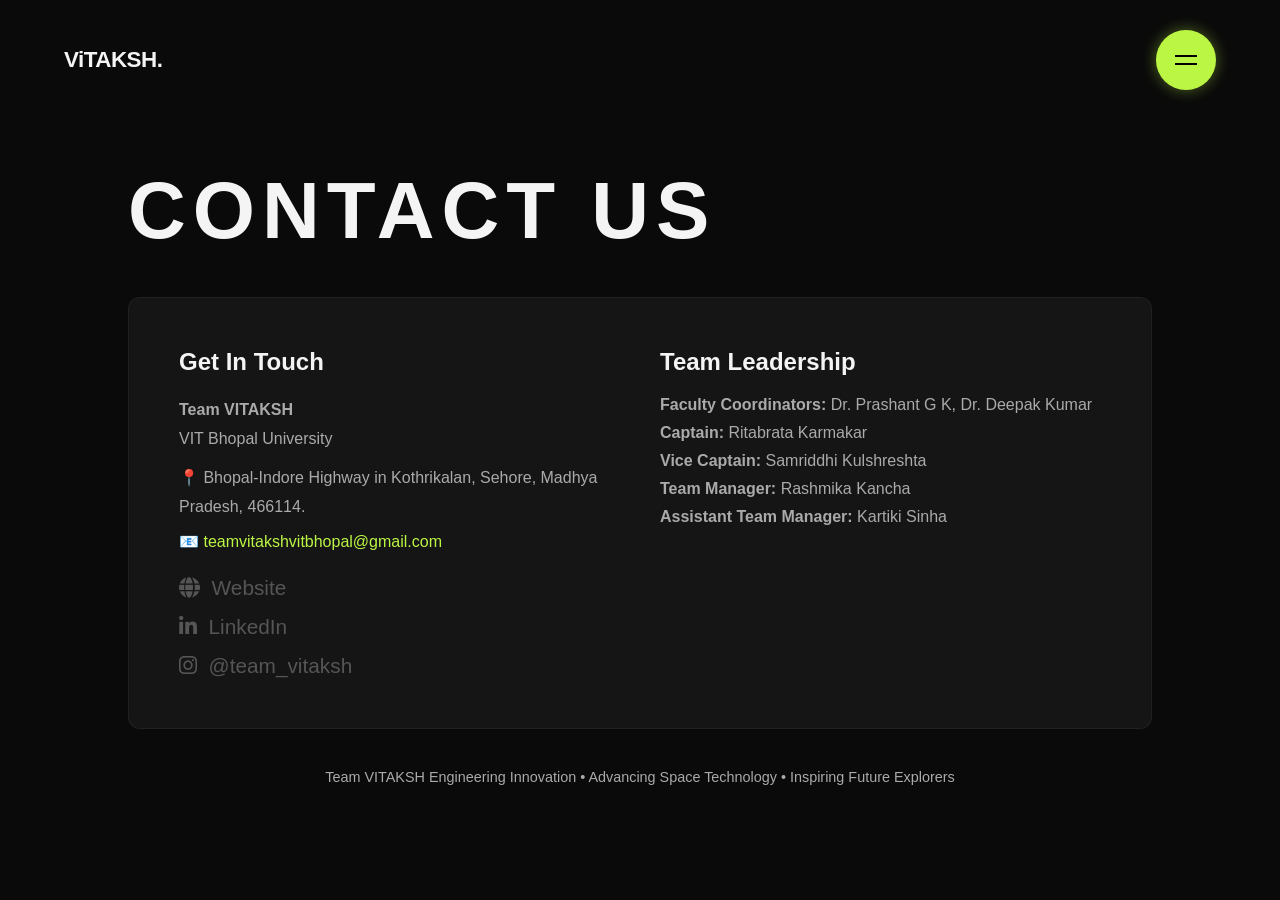
==== contact.html @ c316a53a "I have added files via Upload" ====
<!DOCTYPE html>
<html lang="en">
<head>
    <meta charset="UTF-8">
    <meta name="viewport" content="width=device-width, initial-scale=1.0">
    <title>ViTAKSH | Contact Us</title>
    <link rel="stylesheet" href="style.css">
    <link rel="stylesheet" href="https://cdnjs.cloudflare.com/ajax/libs/font-awesome/6.4.0/css/all.min.css">
</head>
<body class="static-page">

    <nav class="top-bar">
        <div class="logo"><a href="index.html">ViTAKSH.</a></div>
        <div class="menu-btn" id="menu-btn">
            <span></span>
            <span></span>
        </div>
    </nav>

    <div class="sidebar" id="sidebar">
        <ul class="sidebar-menu">
            <li><a href="index.html">Home</a></li>
            <hr>
            <li><a href="mission.html">Mission & Journey</a></li>
            <li><a href="team.html">Meet The Team</a></li>
            <hr>
            <li><a href="contact.html">Contact Us</a></li>
        </ul>
    </div>
    <div class="sidebar-overlay" id="sidebar-overlay"></div>

    <div class="content-section" style="padding-top: 120px; min-height: 100vh; display: flex; flex-direction: column; justify-content: center;">
        <h1 class="section-title" style="margin-bottom: 40px;">Contact Us</h1>
        
        <div class="footer-grid" style="background: var(--card-bg); padding: 50px; border-radius: 12px; border: 1px solid rgba(255,255,255,0.05);">
            <div>
                <h3 style="font-size: 1.5rem; margin-bottom: 20px;">Get In Touch</h3>
                <p style="color: var(--text-dim); line-height: 1.8;"><strong>Team VITAKSH</strong><br>VIT Bhopal University</p>
                <p style="color: var(--text-dim); line-height: 1.8; margin-top: 10px;">📍 Bhopal-Indore Highway in Kothrikalan, Sehore, Madhya Pradesh, 466114.</p>
                <p style="margin-top: 10px;">📧 <a href="mailto:teamvitakshvitbhopal@gmail.com" style="color: var(--accent-green); text-decoration: none;">teamvitakshvitbhopal@gmail.com</a></p>
                <div class="social-links" style="margin-top: 25px;">
                    <a href="#" style="display:block; margin-bottom:15px;"><i class="fas fa-globe"></i>&nbsp; Website</a>
                    <a href="#" style="display:block; margin-bottom:15px;"><i class="fab fa-linkedin-in"></i>&nbsp; LinkedIn</a>
                    <a href="#" style="display:block;"><i class="fab fa-instagram"></i>&nbsp; @team_vitaksh</a>
                </div>
            </div>
            
            <div>
                <h3 style="font-size: 1.5rem; margin-bottom: 20px;">Team Leadership</h3>
                <p style="color: var(--text-dim); margin-bottom: 10px;"><strong>Faculty Coordinators:</strong> Dr. Prashant G K, Dr. Deepak Kumar</p>
                <p style="color: var(--text-dim); margin-bottom: 10px;"><strong>Captain:</strong> Ritabrata Karmakar</p>
                <p style="color: var(--text-dim); margin-bottom: 10px;"><strong>Vice Captain:</strong> Samriddhi Kulshreshta</p>
                <p style="color: var(--text-dim); margin-bottom: 10px;"><strong>Team Manager:</strong> Rashmika Kancha</p>
                <p style="color: var(--text-dim); margin-bottom: 10px;"><strong>Assistant Team Manager:</strong> Kartiki Sinha</p>
            </div>
        </div>
        
        <div style="text-align: center; margin-top: 40px; color: var(--text-dim); font-size: 0.9rem;">
            <p>Team VITAKSH Engineering Innovation • Advancing Space Technology • Inspiring Future Explorers</p>
        </div>
    </div>

    <script src="script.js"></script>
</body>
</html>
---- style.css ----
/* --- CORE STYLES & LAYOUT --- */
:root {
    --bg-dark: #0a0a0a; 
    --card-bg: #151515;
    --text-light: #f4f4f4;
    --text-dim: #aaaaaa;
    --accent-green: #bcf645;
}

* { 
    margin: 0; 
    padding: 0; 
    box-sizing: border-box; 
    font-family: 'Helvetica Neue', Arial, sans-serif; 
}

html { 
    scroll-behavior: smooth; 
}

body {
    background-color: var(--bg-dark);
    color: var(--text-light);
    overflow-x: hidden;
}

/* Base style for non-3D static pages */
body.static-page {
    height: auto;
    overflow-y: auto;
}

/* --- TOP NAVIGATION BAR --- */
.top-bar {
    position: fixed;
    top: 0;
    left: 0;
    width: 100%;
    padding: 30px 5%;
    display: flex;
    justify-content: space-between; 
    align-items: center;
    background: transparent;
    z-index: 100;
}

.logo a {
    font-size: 1.4rem;
    font-weight: 800;
    letter-spacing: -0.5px;
    color: var(--text-light);
    text-decoration: none;
}

/* Green Circular Menu Button on the Right */
.menu-btn {
    width: 60px;
    height: 60px;
    background-color: var(--accent-green);
    border-radius: 50%;
    display: flex;
    flex-direction: column;
    justify-content: center;
    align-items: center;
    cursor: pointer;
    gap: 6px;
    z-index: 101;
    /* Added glow effect here */
    box-shadow: 0 0 15px rgba(188, 246, 69, 0.4); 
    transition: transform 0.3s ease, box-shadow 0.3s ease;
}

.menu-btn:hover {
    transform: scale(1.05);
    /* Stronger glow on hover */
    box-shadow: 0 0 25px rgba(188, 246, 69, 0.8);
}

.menu-btn span {
    display: block;
    width: 22px;
    height: 2px;
    background-color: #000;
    transition: transform 0.3s ease, opacity 0.3s ease;
}

.menu-btn.active span:nth-child(1) { transform: translateY(4px) rotate(45deg); }
.menu-btn.active span:nth-child(2) { opacity: 0; }
.menu-btn.active span:nth-child(3) { transform: translateY(-4px) rotate(-45deg); }

/* --- SIDEBAR DRAWER (Sliding from Right) --- */
.sidebar {
    position: fixed;
    top: 0;
    right: 0; 
    left: auto;
    width: 300px;
    height: 100vh;
    background: var(--bg-dark);
    z-index: 99;
    padding-top: 100px; 
    transform: translateX(100%); 
    transition: transform 0.4s cubic-bezier(0.4, 0, 0.2, 1);
    border-left: 1px solid rgba(255, 255, 255, 0.05);
    overflow-y: auto;
}

.sidebar.active { 
    transform: translateX(0); 
}

.sidebar-menu { 
    list-style: none; 
    padding: 10px 20px; 
}

.sidebar-menu li a {
    display: block;
    padding: 12px 15px;
    color: var(--text-light);
    text-decoration: none;
    font-size: 1.1rem;
    border-radius: 10px;
    margin-bottom: 5px;
    transition: background 0.2s;
}

.sidebar-menu li a:hover { 
    background: rgba(255, 255, 255, 0.1); 
    color: var(--accent-green); 
}

.sidebar hr { 
    border: none; 
    border-top: 1px solid rgba(255, 255, 255, 0.1); 
    margin: 15px 0; 
}

.sidebar-overlay {
    position: fixed; 
    top: 0; 
    left: 0; 
    width: 100vw; 
    height: 100vh;
    background: rgba(0, 0, 0, 0.7); 
    z-index: 98; 
    opacity: 0; 
    pointer-events: none; 
    transition: opacity 0.3s ease;
}

.sidebar-overlay.active { 
    opacity: 1; 
    pointer-events: auto; 
}

/* --- CANVAS & LAYER FIXES --- */
#loader-screen { 
    position: fixed; 
    top: 0; 
    left: 0; 
    width: 100vw; 
    height: 100vh; 
    background: var(--bg-dark); 
    z-index: 999; 
    display: flex; 
    justify-content: center; 
    align-items: center; 
    color: var(--accent-green); 
    font-size: 1.5rem; 
    font-weight: bold; 
    transition: opacity 1s ease; 
}

#canvas-container { 
    position: fixed; 
    top: 0; 
    left: 0; 
    width: 100vw; 
    height: 100vh; 
    z-index: 0; /* Sent to the back */
    pointer-events: none; 
}

/* --- NEW HERO SECTION STYLES --- */
.hero-container { 
    position: relative; 
    width: 100%; 
    min-height: 100vh; 
    display: flex; 
    align-items: center; 
    padding: 0 10%;
    z-index: 5; 
    pointer-events: none; 
}

.hero-bg-number {
    position: absolute; 
    top: 10%; 
    left: 8%; 
    font-size: 35rem; 
    font-weight: 700; 
    color: rgba(255, 255, 255, 0.02); 
    z-index: -1; 
    letter-spacing: -20px; 
    line-height: 0.8;
}

.hero-content {
    display: flex;
    justify-content: space-between;
    align-items: center;
    width: 100%;
    pointer-events: auto; 
}

.hero-left h1 { 
    font-size: 7.5rem; 
    font-weight: 500; 
    line-height: 0.95; 
    letter-spacing: -3px; 
    margin-bottom: 25px; 
}

.hero-left .subheading { 
    font-size: 1.8rem; 
    font-weight: 400; 
    margin-bottom: 50px; 
    color: var(--text-light);
}

.hero-data-points { 
    display: flex; 
    gap: 40px; 
    border-top: 1px solid rgba(255, 255, 255, 0.2); 
    padding-top: 25px; 
    max-width: 400px; 
}

.hero-data-points div { 
    font-size: 0.85rem; 
    color: var(--text-dim); 
    line-height: 1.6;
}

.hero-data-points strong {
    color: var(--text-light);
    font-weight: 700;
    margin-right: 5px;
}

.hero-right {
    max-width: 320px;
    margin-right: 80px; 
}

.hero-right p {
    font-size: 0.95rem;
    color: var(--text-dim);
    line-height: 1.6;
    margin-bottom: 30px;
}

.read-more {
    color: var(--accent-green);
    text-decoration: none;
    font-size: 0.75rem;
    font-weight: 700;
    letter-spacing: 2px;
    text-transform: uppercase;
    transition: color 0.3s;
}

.read-more:hover {
    color: #fff;
}

.scroll-down-indicator {
    position: absolute;
    right: 5%;
    top: 50%;
    transform: translateY(-50%) rotate(90deg);
    transform-origin: right center;
    font-size: 0.7rem;
    letter-spacing: 5px;
    color: var(--text-dim);
    text-transform: uppercase;
}

.content-section { 
    width: 100%; 
    padding: 70px 10%; 
    position: relative; 
    z-index: 10; 
    background-color: transparent; /* Transparent so Hubble shows through */
    pointer-events: auto; 
}

.bg-number { 
    position: absolute; 
    font-size: 30rem; 
    font-weight: 700; 
    color: rgba(255, 255, 255, 0.02); 
    z-index: -1; 
    letter-spacing: -20px; 
    pointer-events: none; 
}

.section-title { 
    font-size: 5rem; 
    font-weight: 800; 
    text-transform: uppercase; 
    letter-spacing: 7px; 
    margin-bottom: 40px;

    font-family: 'Space Grotesk', sans-serif;
}

.section-subtitle { 
    font-size: 2.5rem; 
    margin-bottom: 40px; 
    font-weight: 500; 
}

.section-subtitle span { 
    border-bottom: 2px solid var(--accent-green); 
    padding-bottom: 10px; 
}

/* Cards Layout */
.team-grid { 
    display: grid; 
    grid-template-columns: repeat(auto-fit, minmax(300px, 1fr)); 
    gap: 50px; 
    margin-bottom: 30px; 
}

.content-card { 
    background: var(--card-bg); 
    border: 1px solid rgba(255, 255, 255, 0.05); 
    border-radius: 12px; 
    padding: 40px; 
    transition: transform 0.4s ease, border-color 0.4s ease; 
}

.content-card:hover { 
    transform: translateY(-5px); 
    border-color: var(--accent-green); 
}

.content-card h3 { 
    font-size: 1.8rem; 
    margin-bottom: 15px; 
    font-weight: 600; 
}

.content-card h4 { 
    font-size: 1.2rem; 
    color: var(--text-dim); 
    text-transform: uppercase; 
    letter-spacing: 2px; 
    margin-bottom: 20px; 
}

.content-card p { 
    font-size: 1rem; 
    color: var(--text-dim); 
    line-height: 1.6; 
}

/* Custom Bullet Lists */
.custom-list { 
    list-style: none; 
    padding: 0; 
}

.custom-list li { 
    position: relative; 
    padding-left: 20px; 
    margin-bottom: 12px; 
    color: var(--text-dim); 
    line-height: 1.6; 
}

.custom-list li::before { 
    content: '▹'; 
    position: absolute; 
    left: 0; 
    color: var(--accent-green); 
    font-size: 1.2rem; 
}

/* Footer / Contact Grid */
.footer-grid { 
    display: grid; 
    grid-template-columns: repeat(auto-fit, minmax(300px, 1fr)); 
    gap: 40px; 
}
/* --- SOCIAL LINKS & ICONS --- */
.social-links a {
    color: #555555; 
    text-decoration: none;
    font-size: 1.3rem; 
    margin-right: 12px;
    display: inline-block;
    transition: color 0.3s ease, transform 0.3s ease;
}

.social-links a:hover {
    color: var(--text-light); 
    transform: translateY(-2px); 
}
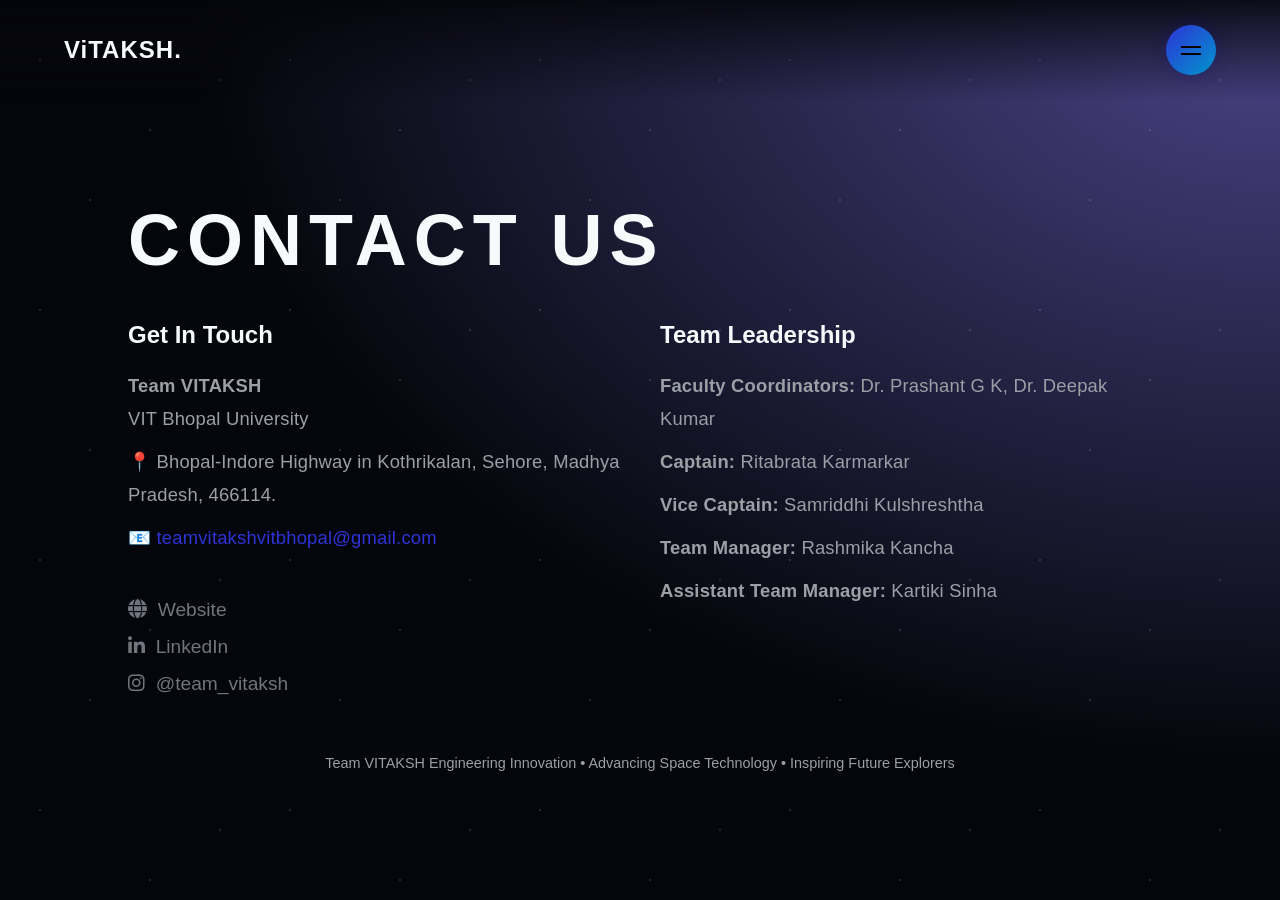
==== commit 220e20ca: "Update contact.html" ====
--- a/contact.html
+++ b/contact.html
@@ -9,6 +9,8 @@
 </head>
 <body class="static-page">
 
+    <div class="stars-bg"></div>
+
     <nav class="top-bar">
         <div class="logo"><a href="index.html">ViTAKSH.</a></div>
         <div class="menu-btn" id="menu-btn">
@@ -19,37 +21,35 @@
 
     <div class="sidebar" id="sidebar">
         <ul class="sidebar-menu">
-            <li><a href="index.html">Home</a></li>
-            <hr>
+            <li><a href="index.html">Home</a></li><hr>
             <li><a href="mission.html">Mission & Journey</a></li>
-            <li><a href="team.html">Meet The Team</a></li>
-            <hr>
+            <li><a href="team.html">Meet The Team</a></li><hr>
             <li><a href="contact.html">Contact Us</a></li>
         </ul>
     </div>
     <div class="sidebar-overlay" id="sidebar-overlay"></div>
 
-    <div class="content-section" style="padding-top: 120px; min-height: 100vh; display: flex; flex-direction: column; justify-content: center;">
-        <h1 class="section-title" style="margin-bottom: 40px;">Contact Us</h1>
+    <div class="content-section" style="padding-top: 150px; min-height: 100vh; display: flex; flex-direction: column; justify-content: center;">
+        <h1 class="section-title">Contact Us</h1>
         
-        <div class="footer-grid" style="background: var(--card-bg); padding: 50px; border-radius: 12px; border: 1px solid rgba(255,255,255,0.05);">
+        <div class="glass-panel footer-grid">
             <div>
                 <h3 style="font-size: 1.5rem; margin-bottom: 20px;">Get In Touch</h3>
                 <p style="color: var(--text-dim); line-height: 1.8;"><strong>Team VITAKSH</strong><br>VIT Bhopal University</p>
                 <p style="color: var(--text-dim); line-height: 1.8; margin-top: 10px;">📍 Bhopal-Indore Highway in Kothrikalan, Sehore, Madhya Pradesh, 466114.</p>
-                <p style="margin-top: 10px;">📧 <a href="mailto:teamvitakshvitbhopal@gmail.com" style="color: var(--accent-green); text-decoration: none;">teamvitakshvitbhopal@gmail.com</a></p>
-                <div class="social-links" style="margin-top: 25px;">
+                <p style="margin-top: 10px;">📧 <a href="mailto:teamvitakshvitbhopal@gmail.com" style="color: var(--accent-primary); text-decoration: none;">teamvitakshvitbhopal@gmail.com</a></p>
+                <div class="social-links" style="margin-top: 25px; border-top: none;">
                     <a href="#" style="display:block; margin-bottom:15px;"><i class="fas fa-globe"></i>&nbsp; Website</a>
                     <a href="#" style="display:block; margin-bottom:15px;"><i class="fab fa-linkedin-in"></i>&nbsp; LinkedIn</a>
-                    <a href="#" style="display:block;"><i class="fab fa-instagram"></i>&nbsp; @team_vitaksh</a>
+                    <a href="https://instagram.com/team_vitaksh" target="_blank" style="display:block;"><i class="fab fa-instagram"></i>&nbsp; @team_vitaksh</a>
                 </div>
             </div>
             
             <div>
                 <h3 style="font-size: 1.5rem; margin-bottom: 20px;">Team Leadership</h3>
                 <p style="color: var(--text-dim); margin-bottom: 10px;"><strong>Faculty Coordinators:</strong> Dr. Prashant G K, Dr. Deepak Kumar</p>
-                <p style="color: var(--text-dim); margin-bottom: 10px;"><strong>Captain:</strong> Ritabrata Karmakar</p>
-                <p style="color: var(--text-dim); margin-bottom: 10px;"><strong>Vice Captain:</strong> Samriddhi Kulshreshta</p>
+                <p style="color: var(--text-dim); margin-bottom: 10px;"><strong>Captain:</strong> Ritabrata Karmarkar</p>
+                <p style="color: var(--text-dim); margin-bottom: 10px;"><strong>Vice Captain:</strong> Samriddhi Kulshreshtha</p>
                 <p style="color: var(--text-dim); margin-bottom: 10px;"><strong>Team Manager:</strong> Rashmika Kancha</p>
                 <p style="color: var(--text-dim); margin-bottom: 10px;"><strong>Assistant Team Manager:</strong> Kartiki Sinha</p>
             </div>
@@ -62,4 +62,4 @@
 
     <script src="script.js"></script>
 </body>
-</html>+</html>
--- a/style.css
+++ b/style.css
@@ -1,412 +1,537 @@
-/* --- CORE STYLES & LAYOUT --- */
+/* --- CORE STYLES, COLORS & TYPOGRAPHY --- */
+/* @import url('https://fonts.googleapis.com/css2?family=Space+Grotesk:wght@400;600;700&family=Inter:wght@400;500;600&display=swap'); */
+@import url('https://fonts.googleapis.com/css2?family=Barlow+Condensed:wght@500;600;700;800&family=IBM+Plex+Mono:wght@400;500;600&display=swap');
+
+
+
 :root {
-    --bg-dark: #0a0a0a; 
-    --card-bg: #151515;
-    --text-light: #f4f4f4;
-    --text-dim: #aaaaaa;
-    --accent-green: #bcf645;
+    --bg-dark: #05060b; 
+    --bg-gradient: radial-gradient(ellipse at top right, #4b4488 0%, #05060b 60%);
+    --card-bg: rgba(22, 25, 45, 0.65); 
+    --card-border: rgba(255, 255, 255, 0.08);
+    --text-light: #f8f9fa;
+    --text-dim: #9aa0a6;
+    --accent-primary: #2e33d8; 
+    --accent-secondary: #7828c8; 
 }
 
 * { 
     margin: 0; 
     padding: 0; 
     box-sizing: border-box; 
-    font-family: 'Helvetica Neue', Arial, sans-serif; 
-}
-
-html { 
-    scroll-behavior: smooth; 
-}
+    font-family: 'Inter', sans-serif; 
+}
+
+html { scroll-behavior: smooth; }
 
 body {
     background-color: var(--bg-dark);
+    background-image: var(--bg-gradient);
+    background-attachment: fixed;
     color: var(--text-light);
     overflow-x: hidden;
 }
 
-/* Base style for non-3D static pages */
 body.static-page {
     height: auto;
     overflow-y: auto;
 }
 
+/* --- SUBTLE STAR FIELD TEXTURE --- */
+.stars-bg {
+    position: fixed;
+    top: 0; left: 0; width: 100vw; height: 100vh;
+    z-index: -2;
+    pointer-events: none;
+}
+
+.stars-bg::after {
+    content: "";
+    position: absolute;
+    top: 0; left: 0; width: 200%; height: 200%;
+    background-image: 
+        radial-gradient(1.5px 1.5px at 40px 60px, #ffffff, rgba(0,0,0,0)),
+        radial-gradient(1.5px 1.5px at 150px 130px, #ffffff, rgba(0,0,0,0)),
+        radial-gradient(1.5px 1.5px at 90px 200px, #ffffff, rgba(0,0,0,0)),
+        radial-gradient(2px 2px at 220px 80px, rgba(255,255,255,0.6), rgba(0,0,0,0));
+    background-size: 250px 250px;
+    opacity: 0.25;
+    animation: starDrift 150s linear infinite;
+}
+
+@keyframes starDrift {
+    from { transform: translateY(0); }
+    to { transform: translateY(-50%); }
+}
+
+/* --- TYPOGRAPHY HIERARCHY --- */
+h1, h2, h3, .logo a {
+    font-family: 'Space Grotesk', sans-serif;
+}
+
+.section-title { 
+    font-size: 4.5rem; 
+    font-weight: 700; 
+    text-transform: uppercase; 
+    letter-spacing: 7px; 
+    margin: 0 0 40px 0; /* Forces left margin to 0 */
+    padding: 0; /* Forces left padding to 0 */
+    text-align: left; /* Snaps text to the left */
+    color: var(--text-light);
+}
+
+
+.section-subtitle { 
+    font-size: 2rem; 
+    margin-bottom: 40px; 
+    font-weight: 600; 
+    text-transform: uppercase;
+    letter-spacing: 2px;
+}
+
+.section-subtitle span { 
+    border-bottom: 2px solid var(--accent-primary); 
+    padding-bottom: 8px; 
+}
+
 /* --- TOP NAVIGATION BAR --- */
 .top-bar {
     position: fixed;
-    top: 0;
-    left: 0;
-    width: 100%;
-    padding: 30px 5%;
+    top: 0; left: 0; width: 100%;
+    padding: 25px 5%;
     display: flex;
     justify-content: space-between; 
     align-items: center;
-    background: transparent;
+    background: linear-gradient(180deg, rgba(5,6,11,0.9) 0%, rgba(5,6,11,0) 100%);
     z-index: 100;
 }
 
 .logo a {
-    font-size: 1.4rem;
-    font-weight: 800;
-    letter-spacing: -0.5px;
+    font-size: 1.5rem;
+    font-weight: 700;
+    letter-spacing: 1px;
     color: var(--text-light);
     text-decoration: none;
 }
 
-/* Green Circular Menu Button on the Right */
 .menu-btn {
-    width: 60px;
-    height: 60px;
-    background-color: var(--accent-green);
+    width: 50px; height: 50px;
+    background: linear-gradient(135deg, var(--accent-primary), #0096cc);
     border-radius: 50%;
-    display: flex;
-    flex-direction: column;
-    justify-content: center;
-    align-items: center;
-    cursor: pointer;
-    gap: 6px;
-    z-index: 101;
-    /* Added glow effect here */
-    box-shadow: 0 0 15px rgba(188, 246, 69, 0.4); 
+    display: flex; flex-direction: column;
+    justify-content: center; align-items: center;
+    cursor: pointer; gap: 5px;
+    box-shadow: 0 0 15px rgba(0, 12, 146, 0.3); 
     transition: transform 0.3s ease, box-shadow 0.3s ease;
 }
 
 .menu-btn:hover {
     transform: scale(1.05);
-    /* Stronger glow on hover */
-    box-shadow: 0 0 25px rgba(188, 246, 69, 0.8);
+    box-shadow: 0 0 25px rgba(4, 0, 127, 0.6);
 }
 
 .menu-btn span {
-    display: block;
-    width: 22px;
-    height: 2px;
+    display: block; width: 20px; height: 2px;
     background-color: #000;
     transition: transform 0.3s ease, opacity 0.3s ease;
 }
 
-.menu-btn.active span:nth-child(1) { transform: translateY(4px) rotate(45deg); }
+.menu-btn.active span:nth-child(1) { transform: translateY(3.5px) rotate(45deg); }
 .menu-btn.active span:nth-child(2) { opacity: 0; }
-.menu-btn.active span:nth-child(3) { transform: translateY(-4px) rotate(-45deg); }
-
-/* --- SIDEBAR DRAWER (Sliding from Right) --- */
+.menu-btn.active span:nth-child(3) { transform: translateY(-3.5px) rotate(-45deg); }
+
+/* --- SIDEBAR DRAWER --- */
 .sidebar {
-    position: fixed;
-    top: 0;
-    right: 0; 
-    left: auto;
-    width: 300px;
-    height: 100vh;
-    background: var(--bg-dark);
-    z-index: 99;
-    padding-top: 100px; 
+    position: fixed; top: 0; right: 0; width: 300px; height: 100vh;
+    background: rgba(10, 12, 25, 0.95);
+    backdrop-filter: blur(20px);
+    -webkit-backdrop-filter: blur(20px);
+    z-index: 99; padding-top: 100px; 
     transform: translateX(100%); 
     transition: transform 0.4s cubic-bezier(0.4, 0, 0.2, 1);
-    border-left: 1px solid rgba(255, 255, 255, 0.05);
-    overflow-y: auto;
-}
-
-.sidebar.active { 
-    transform: translateX(0); 
-}
-
-.sidebar-menu { 
-    list-style: none; 
-    padding: 10px 20px; 
-}
-
+    border-left: 1px solid var(--card-border);
+}
+
+.sidebar.active { transform: translateX(0); }
+.sidebar-menu { list-style: none; padding: 10px 20px; }
 .sidebar-menu li a {
-    display: block;
-    padding: 12px 15px;
-    color: var(--text-light);
-    text-decoration: none;
-    font-size: 1.1rem;
-    border-radius: 10px;
-    margin-bottom: 5px;
-    transition: background 0.2s;
-}
-
+    display: block; padding: 12px 15px; color: var(--text-light);
+    text-decoration: none; font-size: 1.1rem; border-radius: 8px;
+    margin-bottom: 5px; transition: background 0.2s, color 0.2s;
+}
 .sidebar-menu li a:hover { 
-    background: rgba(255, 255, 255, 0.1); 
-    color: var(--accent-green); 
-}
-
-.sidebar hr { 
-    border: none; 
-    border-top: 1px solid rgba(255, 255, 255, 0.1); 
-    margin: 15px 0; 
-}
-
+    background: rgba(0, 67, 237, 0.1); 
+    color: var(--accent-primary); 
+}
+.sidebar hr { border: none; border-top: 1px solid var(--card-border); margin: 15px 0; }
 .sidebar-overlay {
-    position: fixed; 
-    top: 0; 
-    left: 0; 
-    width: 100vw; 
-    height: 100vh;
-    background: rgba(0, 0, 0, 0.7); 
-    z-index: 98; 
-    opacity: 0; 
-    pointer-events: none; 
-    transition: opacity 0.3s ease;
-}
-
-.sidebar-overlay.active { 
-    opacity: 1; 
-    pointer-events: auto; 
-}
+    position: fixed; top: 0; left: 0; width: 100vw; height: 100vh;
+    background: rgba(0, 0, 0, 0.6); z-index: 98; opacity: 0; 
+    pointer-events: none; transition: opacity 0.3s ease;
+}
+.sidebar-overlay.active { opacity: 1; pointer-events: auto; }
 
 /* --- CANVAS & LAYER FIXES --- */
 #loader-screen { 
-    position: fixed; 
-    top: 0; 
-    left: 0; 
-    width: 100vw; 
-    height: 100vh; 
-    background: var(--bg-dark); 
-    z-index: 999; 
-    display: flex; 
-    justify-content: center; 
-    align-items: center; 
-    color: var(--accent-green); 
-    font-size: 1.5rem; 
-    font-weight: bold; 
-    transition: opacity 1s ease; 
+    position: fixed; top: 0; left: 0; width: 100vw; height: 100vh; 
+    background: var(--bg-dark); z-index: 999; 
+    display: flex; justify-content: center; align-items: center; 
+    color: var(--accent-primary); font-size: 1.2rem; font-weight: bold; 
+    letter-spacing: 2px; transition: opacity 1s ease; 
 }
 
 #canvas-container { 
-    position: fixed; 
-    top: 0; 
-    left: 0; 
-    width: 100vw; 
-    height: 100vh; 
-    z-index: 0; /* Sent to the back */
-    pointer-events: none; 
-}
-
-/* --- NEW HERO SECTION STYLES --- */
+    position: fixed; top: 0; left: 0; width: 100vw; height: 100vh; 
+    z-index: 0; pointer-events: none; 
+}
+
+/* --- READABILITY PANELS (Glassmorphism) --- */
+/* --- MINIMAL TEXT PANELS (Removed Box) --- */
+.glass-panel {
+    background: transparent;
+    border: none;
+    box-shadow: none;
+    padding: 0 0 20px 0;
+    backdrop-filter: none;
+    -webkit-backdrop-filter: none;
+}
+
+.glass-panel p,
+.glass-panel .custom-list {
+    color: #c4c7cc; 
+    font-size: 1.15rem;
+    line-height: 1.8; /* Spacious line height for readability */
+    font-family: 'Inter', sans-serif;
+    letter-spacing: 0.2px;
+    max-width: 1500px; /* Keeps the text lines from getting too long */
+}
+
+/* Adjust the achievements list to match the new clean look */
+.glass-panel .custom-list li {
+    font-size: 1.1rem;
+    color: #c4c7cc;
+    margin-bottom: 15px;
+}
+
+
+
+
+/* --- HERO SECTION --- */
 .hero-container { 
     position: relative; 
     width: 100%; 
     min-height: 100vh; 
     display: flex; 
     align-items: center; 
-    padding: 0 10%;
+    padding: 0 10%; /* Changed from 5% to 10% to perfectly align with content below */
     z-index: 5; 
     pointer-events: none; 
 }
 
+
+
 .hero-bg-number {
     position: absolute; 
-    top: 10%; 
+    top: 15%; 
     left: 8%; 
     font-size: 35rem; 
     font-weight: 700; 
-    color: rgba(255, 255, 255, 0.02); 
+    color: rgba(255, 255, 255, 0.03); 
     z-index: -1; 
     letter-spacing: -20px; 
     line-height: 0.8;
+    font-family: 'Space Grotesk', sans-serif;
 }
 
 .hero-content {
-    display: flex;
-    justify-content: space-between;
-    align-items: center;
-    width: 100%;
-    pointer-events: auto; 
-}
-
+    display: flex; justify-content: space-between; align-items: center;
+    width: 100%; pointer-events: auto; 
+}
+
+/* Left Side text */
+.hero-left { max-width: 600px; }
 .hero-left h1 { 
-    font-size: 7.5rem; 
-    font-weight: 500; 
-    line-height: 0.95; 
-    letter-spacing: -3px; 
-    margin-bottom: 25px; 
-}
-
+    font-size: 7rem; line-height: 1; letter-spacing: -3px; margin-bottom: 20px; 
+}
 .hero-left .subheading { 
-    font-size: 1.8rem; 
-    font-weight: 400; 
-    margin-bottom: 50px; 
-    color: var(--text-light);
-}
-
+    font-size: 2rem; color: var(--text-light); font-weight: 500; margin-bottom: 30px; line-height: 1.3;
+}
+.hero-desc {
+    font-size: 1.05rem; color: var(--text-dim); line-height: 1.7; margin-bottom: 40px;
+}
+
+/* Data Points */
 .hero-data-points { 
-    display: flex; 
-    gap: 40px; 
-    border-top: 1px solid rgba(255, 255, 255, 0.2); 
-    padding-top: 25px; 
-    max-width: 400px; 
-}
-
-.hero-data-points div { 
-    font-size: 0.85rem; 
-    color: var(--text-dim); 
-    line-height: 1.6;
-}
-
-.hero-data-points strong {
-    color: var(--text-light);
-    font-weight: 700;
-    margin-right: 5px;
-}
-
+    display: flex; gap: 40px; border-top: 1px solid var(--card-border); padding-top: 25px; 
+}
+.hero-data-points div { font-size: 0.85rem; color: var(--text-dim); line-height: 1.6; }
+.hero-data-points strong { color: var(--text-light); font-weight: 700; margin-right: 5px; }
+
+/* Right Side text */
 .hero-right {
     max-width: 320px;
-    margin-right: 80px; 
-}
-
-.hero-right p {
-    font-size: 0.95rem;
-    color: var(--text-dim);
+    margin-right: 120px; 
+    z-index: 10;
+    position: relative;
+}
+
+.quote {
+    color: var(--accent-primary); 
+    font-style: italic;
+    margin-bottom: 20px;
+    font-weight: 600;
+    font-size: 1.1rem;
     line-height: 1.6;
-    margin-bottom: 30px;
 }
 
 .read-more {
-    color: var(--accent-green);
+    color: var(--accent-primary);
     text-decoration: none;
-    font-size: 0.75rem;
+    font-size: 0.85rem;
     font-weight: 700;
     letter-spacing: 2px;
     text-transform: uppercase;
-    transition: color 0.3s;
+    transition: color 0.3s, text-shadow 0.3s;
 }
 
 .read-more:hover {
     color: #fff;
+    text-shadow: 0 0 10px var(--accent-primary);
 }
 
 .scroll-down-indicator {
     position: absolute;
-    right: 5%;
+    right: 3%;
     top: 50%;
     transform: translateY(-50%) rotate(90deg);
     transform-origin: right center;
-    font-size: 0.7rem;
-    letter-spacing: 5px;
+    font-size: 0.75rem;
+    letter-spacing: 6px;
     color: var(--text-dim);
     text-transform: uppercase;
-}
-
+    font-weight: 600;
+}
+
+
+/* --- CONTENT SECTIONS --- */
 .content-section { 
     width: 100%; 
-    padding: 70px 10%; 
+    padding: 80px 10%; /* Matches the 10% padding from the hero */
     position: relative; 
     z-index: 10; 
-    background-color: transparent; /* Transparent so Hubble shows through */
     pointer-events: auto; 
 }
 
-.bg-number { 
-    position: absolute; 
-    font-size: 30rem; 
-    font-weight: 700; 
-    color: rgba(255, 255, 255, 0.02); 
-    z-index: -1; 
-    letter-spacing: -20px; 
-    pointer-events: none; 
-}
-
-.section-title { 
-    font-size: 5rem; 
-    font-weight: 800; 
-    text-transform: uppercase; 
-    letter-spacing: 7px; 
+/* --- AWARD STYLE CARDS (Who We Are Section) --- */
+.award-grid {
+    display: grid;
+    grid-template-columns: repeat(auto-fit, minmax(350px, 1fr));
+    gap: 30px;
+}
+
+.award-card {
+    background: #161822; 
+    border-radius: 12px; 
+    padding: 40px;
+    position: relative;
+    overflow: hidden;
+    display: flex;
+    flex-direction: column;
+    min-height: 420px;
+    transition: transform 0.3s ease, box-shadow 0.3s ease;
+    border: 1px solid rgba(255,255,255,0.05);
+}
+
+.award-card:hover {
+    transform: translateY(-5px); 
+    box-shadow: 0 15px 35px rgba(0,0,0,0.5);
+}
+
+.card-top {
+    display: flex;
+    justify-content: space-between;
+    align-items: flex-start;
     margin-bottom: 40px;
-
+    z-index: 2;
+    position: relative;
+}
+
+.card-icon {
+    width: 50px;
+    height: 50px;
+    border-radius: 10px;
+    display: flex;
+    align-items: center;
+    justify-content: center;
+    font-size: 1.5rem;
+    color: #fff;
+    box-shadow: 0 4px 15px rgba(0,0,0,0.3);
+}
+
+.card-date {
+    font-size: 0.8rem;
+    color: #8a8f98;
+    font-weight: 600;
+    letter-spacing: 0.5px;
+}
+
+.card-content {
+    z-index: 2;
+    position: relative;
+    flex-grow: 1;
+}
+
+.card-subtitle {
+    font-size: 0.85rem;
+    color: #8a8f98;
+    margin-bottom: 8px;
+    text-transform: uppercase;
+    letter-spacing: 1px;
+}
+
+.card-title {
+    font-size: 2rem;
+    color: #ffffff;
+    font-weight: 700;
+    margin-bottom: 20px;
     font-family: 'Space Grotesk', sans-serif;
 }
 
-.section-subtitle { 
-    font-size: 2.5rem; 
-    margin-bottom: 40px; 
-    font-weight: 500; 
-}
-
-.section-subtitle span { 
-    border-bottom: 2px solid var(--accent-green); 
-    padding-bottom: 10px; 
-}
-
-/* Cards Layout */
+.award-card p {
+    color: #c4c7cc;
+    font-size: 1rem;
+    line-height: 1.7;
+    max-width: 85%; 
+}
+
+.award-list {
+    list-style: none;
+    padding: 0;
+    max-width: 85%;
+}
+
+.award-list li {
+    position: relative;
+    padding-left: 20px;
+    margin-bottom: 15px;
+    color: #c4c7cc;
+    font-size: 0.95rem;
+    line-height: 1.5;
+}
+
+.award-list li::before {
+    content: '';
+    position: absolute;
+    left: 0;
+    top: 8px;
+    width: 6px;
+    height: 6px;
+    border-radius: 50%;
+    background-color: var(--card-color);
+}
+
+.card-bottom {
+    font-size: 0.8rem;
+    color: #8a8f98;
+    z-index: 2;
+    position: relative;
+    margin-top: 30px;
+}
+
+/* Vision Card Theme */
+.vision-card { --card-color: #bd60c4; }
+.vision-card .card-icon { background: var(--card-color); color: #000; }
+.vision-card::after {
+    content: ''; position: absolute; bottom: -20px; right: -20px;
+    width: 200px; height: 200px;
+    background-image: radial-gradient(var(--card-color) 20%, transparent 20%),
+                      radial-gradient(var(--card-color) 20%, transparent 20%);
+    background-size: 20px 20px; background-position: 0 0, 10px 10px;
+    border-radius: 50% 0 0 0; opacity: 0.4; z-index: 1;
+}
+
+/* Mission Card Theme */
+.mission-card { --card-color: #7828c8; }
+.mission-card .card-icon { background: var(--card-color); }
+.mission-card::after {
+    content: ''; position: absolute; bottom: -60px; right: -60px;
+    width: 220px; height: 220px; border-radius: 50%;
+    background: repeating-linear-gradient(45deg, transparent, transparent 6px, var(--card-color) 6px, var(--card-color) 12px);
+    z-index: 1; opacity: 0.5;
+}
+
+/* --- TEAM & PROJECTS CARDS LAYOUT --- */
 .team-grid { 
     display: grid; 
-    grid-template-columns: repeat(auto-fit, minmax(300px, 1fr)); 
-    gap: 50px; 
-    margin-bottom: 30px; 
+    grid-template-columns: repeat(auto-fit, minmax(280px, 1fr)); 
+    gap: 30px; margin-bottom: 40px; 
 }
 
 .content-card { 
     background: var(--card-bg); 
-    border: 1px solid rgba(255, 255, 255, 0.05); 
-    border-radius: 12px; 
-    padding: 40px; 
-    transition: transform 0.4s ease, border-color 0.4s ease; 
+    backdrop-filter: blur(10px);
+    -webkit-backdrop-filter: blur(10px);
+    border: 1px solid var(--card-border); 
+    border-top: 1px solid rgba(255, 255, 255, 0.15); 
+    border-radius: 16px; 
+    padding: 35px; 
+    box-shadow: 0 15px 35px rgba(0, 0, 0, 0.4);
+    transition: all 0.3s cubic-bezier(0.25, 1, 0.5, 1); 
+    display: flex; flex-direction: column; height: 100%;
 }
 
 .content-card:hover { 
     transform: translateY(-5px); 
-    border-color: var(--accent-green); 
+    box-shadow: 0 25px 50px rgba(0, 0, 0, 0.6);
+    border-top: 1px solid rgba(0, 102, 255, 0.353); 
+}
+
+/* TEAM PHOTO STYLING */
+.team-photo {
+    width: 75px; height: 75px;
+    border-radius: 50%;
+    object-fit: cover;
+    margin-bottom: 20px;
+    border: 2px solid var(--accent-primary);
+    background-color: #1a1b26; 
+    box-shadow: 0 4px 10px rgba(0,0,0,0.3);
 }
 
 .content-card h3 { 
-    font-size: 1.8rem; 
-    margin-bottom: 15px; 
-    font-weight: 600; 
+    font-size: 1.5rem; margin-bottom: 8px; font-weight: 700; letter-spacing: 0.5px;
 }
 
 .content-card h4 { 
-    font-size: 1.2rem; 
-    color: var(--text-dim); 
-    text-transform: uppercase; 
-    letter-spacing: 2px; 
-    margin-bottom: 20px; 
+    font-size: 0.9rem; color: var(--accent-primary); 
+    text-transform: uppercase; letter-spacing: 1.5px; 
+    margin-bottom: 20px; font-weight: 600;
 }
 
 .content-card p { 
-    font-size: 1rem; 
-    color: var(--text-dim); 
-    line-height: 1.6; 
+    font-size: 0.95rem; color: var(--text-dim); line-height: 1.6; flex-grow: 1; 
 }
 
 /* Custom Bullet Lists */
-.custom-list { 
-    list-style: none; 
-    padding: 0; 
-}
-
-.custom-list li { 
-    position: relative; 
-    padding-left: 20px; 
-    margin-bottom: 12px; 
-    color: var(--text-dim); 
-    line-height: 1.6; 
-}
-
+.custom-list { list-style: none; padding: 0; }
+.custom-list li { position: relative; padding-left: 20px; margin-bottom: 12px; color: var(--text-dim); line-height: 1.6; }
 .custom-list li::before { 
-    content: '▹'; 
-    position: absolute; 
-    left: 0; 
-    color: var(--accent-green); 
-    font-size: 1.2rem; 
-}
-
-/* Footer / Contact Grid */
+    content: '▹'; position: absolute; left: 0; color: var(--accent-primary); font-size: 1.2rem; 
+}
+
+/* --- SOCIAL LINKS --- */
+.social-links {
+    margin-top: auto; padding-top: 20px;
+    border-top: 1px solid var(--card-border);
+}
+.social-links a {
+    color: #70757e; text-decoration: none; font-size: 1.2rem; 
+    margin-right: 15px; display: inline-block; transition: color 0.3s ease, transform 0.3s ease;
+}
+.social-links a:hover { color: var(--text-light); transform: translateY(-3px); }
+
+/* --- FOOTER / CONTACT GRID --- */
 .footer-grid { 
     display: grid; 
     grid-template-columns: repeat(auto-fit, minmax(300px, 1fr)); 
     gap: 40px; 
 }
-/* --- SOCIAL LINKS & ICONS --- */
-.social-links a {
-    color: #555555; 
-    text-decoration: none;
-    font-size: 1.3rem; 
-    margin-right: 12px;
-    display: inline-block;
-    transition: color 0.3s ease, transform 0.3s ease;
-}
-
-.social-links a:hover {
-    color: var(--text-light); 
-    transform: translateY(-2px); 
-}
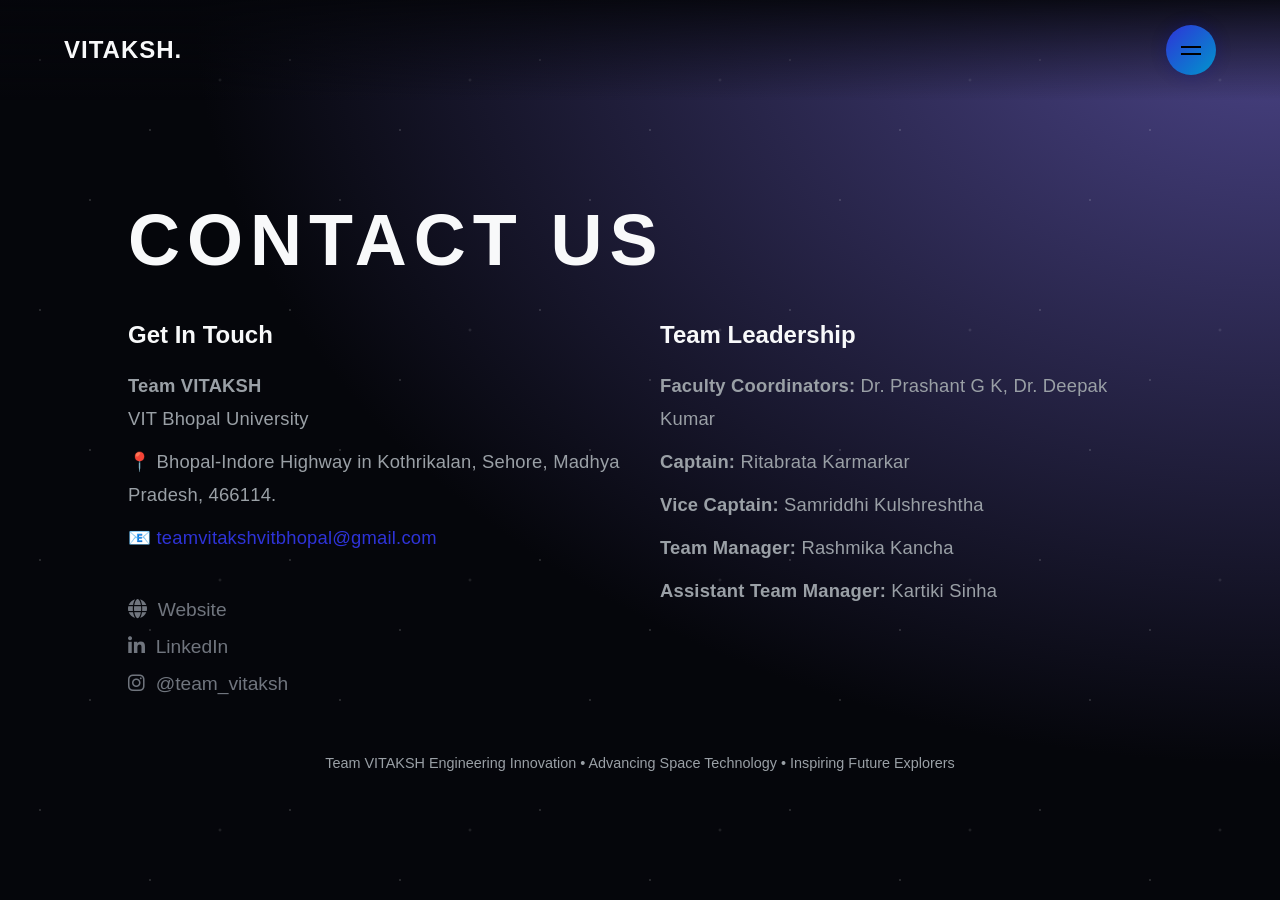
==== commit 8a08eb5b: "Update contact.html" ====
--- a/contact.html
+++ b/contact.html
@@ -3,7 +3,7 @@
 <head>
     <meta charset="UTF-8">
     <meta name="viewport" content="width=device-width, initial-scale=1.0">
-    <title>ViTAKSH | Contact Us</title>
+    <title>VITAKSH | Contact Us</title>
     <link rel="stylesheet" href="style.css">
     <link rel="stylesheet" href="https://cdnjs.cloudflare.com/ajax/libs/font-awesome/6.4.0/css/all.min.css">
 </head>
@@ -12,7 +12,7 @@
     <div class="stars-bg"></div>
 
     <nav class="top-bar">
-        <div class="logo"><a href="index.html">ViTAKSH.</a></div>
+        <div class="logo"><a href="index.html">VITAKSH.</a></div>
         <div class="menu-btn" id="menu-btn">
             <span></span>
             <span></span>
